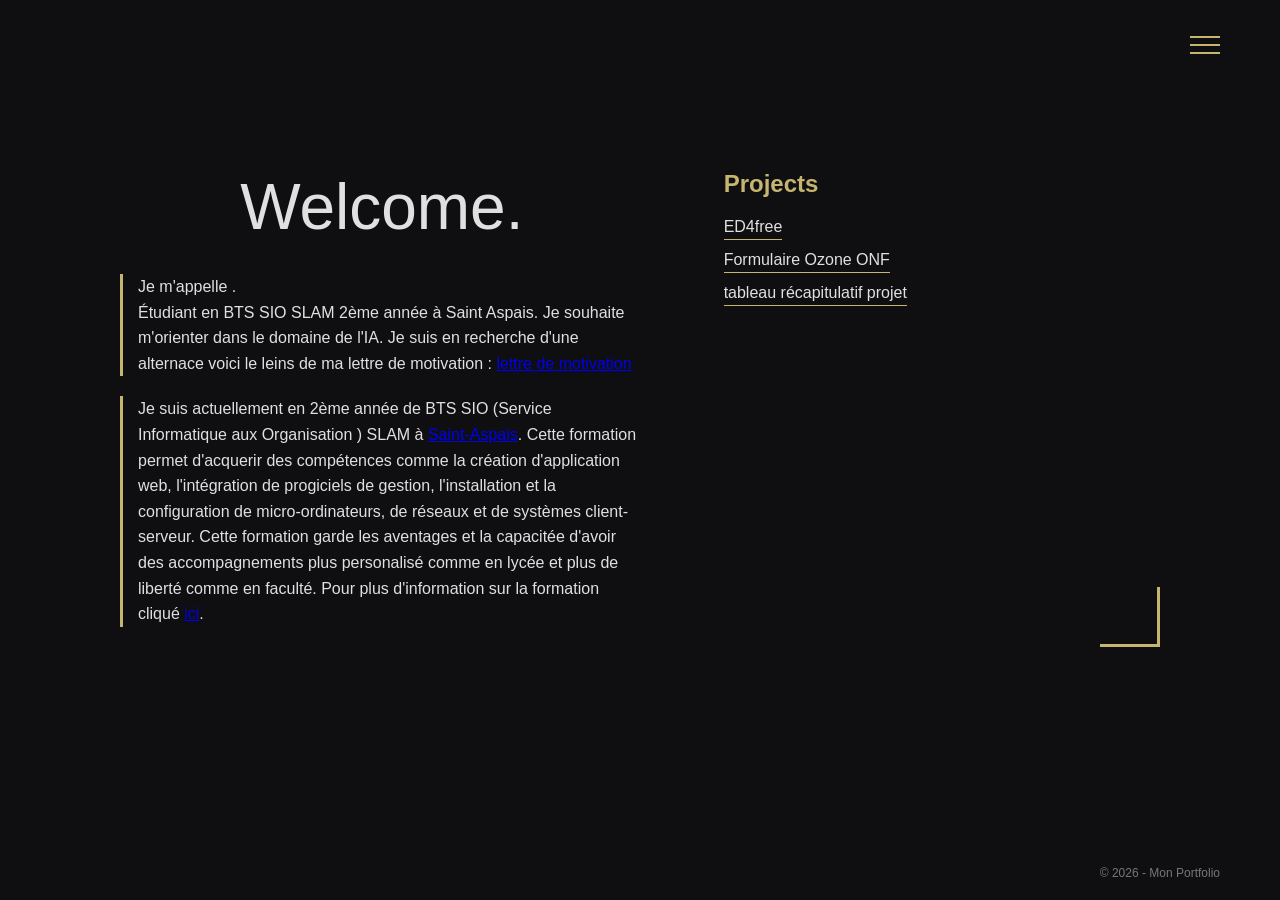
==== index.html @ 9fe4217b "Add files via upload" ====
<!DOCTYPE html>
<html lang="fr">
<head>
    <meta charset="UTF-8">
    <meta name="viewport" content="width=device-width, initial-scale=1.0">
    <title>Mon Portfolio</title>
    <link rel="stylesheet" href="style.css">
</head>
<body>

<header>
    <div class="logo"></div>
    <div class="menu-deroulant" id="menu">
        <div class="barres" id="barres">
            <span></span>
            <span></span>
            <span></span>
        </div>

        <div class="menu-contenu" id="menuContenu">
            <a href="contact.html">Contact</a>
            <a href="veille.html">Veille technologique</a>
            <a href="parcours.html">Parcours professionnel</a>
            <a href="competences.html">Compétences techniques</a>
            <a href="projetbts.html">Projet durant le BTS</a>
            <a href="CV_Beunas_Corentin_BTS_SIO_SLAM.pdf" target="_blank" class="btn-cv">Voir mon CV</a>
            <a href="CV_Beunas_Corentin_BTS_SIO_SLAM.pdf" download class="btn-cv">Télécharger mon CV</a>
        </div>
    </div>
</header>

<main class="containerindex">

    <section class="intro">
        <h1>Welcome.</h1>
        <p>
            Je m'appelle <strong></strong>.<br>
            Étudiant en BTS SIO SLAM 2ème année à Saint Aspais.
            Je souhaite m'orienter dans le domaine de l'IA.
            Je suis en recherche d'une alternace voici le leins de ma lettre de motivation : <a href="Lettre_de_motivation_alterance_beunas_corentin.pdf" target="_blank">lettre de motivation</a>
        </p>
        <p>
            Je suis actuellement en 2ème année de BTS SIO (Service Informatique aux Organisation ) SLAM à <a href="https://institutionsaintaspais.fr/campus/">Saint-Aspais</a>. Cette formation permet d'acquerir des compétences comme
            la création  d'application web, l'intégration de progiciels de gestion, l'installation et la configuration de micro-ordinateurs, de réseaux et de systèmes client-serveur.
            Cette formation garde les aventages et la capacitée d'avoir des accompagnements plus personalisé comme en lycée et plus de liberté comme en faculté. Pour plus d'information sur la formation cliqué <a href="https://institutionsaintaspais.fr/formations/bts-services-informatiques-aux-organisations-option-slam-et-sisr/">ici</a>.
            

            



        </p>
    </section>
    

    <section class="projects">
        <h2>Projects</h2>
        <ul>
            <li><a href="projet1.html">ED4free</a></li>
            <li><a href="projet2.html">Formulaire Ozone ONF</a></li>
            <a href="tableau.pdf" target="_blank" class="btn-cv">tableau récapitulatif projet</a>
        </ul>

        <div class="decor-project"></div>
    </section>

</main>

<footer>
    <p>© 2026 - Mon Portfolio</p>
</footer>

<script>
const barres = document.getElementById("barres");
const menu = document.getElementById("menu");
const menuContenu = document.getElementById("menuContenu");

barres.addEventListener("click", () => {
    menuContenu.classList.toggle("open");
});

menu.addEventListener("mouseleave", () => {
    menuContenu.classList.remove("open");
});
</script>

</body>
</html>
---- style.css ----
* {
    margin: 0;
    padding: 0;
    box-sizing: border-box;
    font-family: "Segoe UI", sans-serif;
    user-select: none;
}

body {
    background: #0f0f12;
    color: #e0e0e0;
    min-height: 100vh;
    position: relative;
}

header {
    display: flex;
    justify-content: space-between;
    align-items: center;
    padding: 30px 60px;
}

.logo {
    font-size: 22px;
    font-weight: bold;
    color: #c6b56e;
    cursor: default;
}

.menu-deroulant {
    position: relative;
}

.barres {
    width: 30px;
    cursor: pointer;
}

.barres span {
    display: block;
    height: 2px;
    background: #c6b56e;
    margin: 6px 0;
}

.menu-contenu {
    display: none;
    position: absolute;
    right: 0;
    top: 100%;
    background: #18181c;
    border: 1px solid #c6b56e;
    min-width: 220px;
    z-index: 10;
}

.menu-contenu.open {
    display: block;
}

.menu-contenu a {
    display: block;
    padding: 14px;
    color: #e0e0e0;
    text-decoration: none;
}

.menu-contenu a:hover {
    background: #c6b56e;
    color: #0f0f12;
}

.container {
    padding: 80px 120px;
    gap: 80px;
    align-items: center;
}
.containerindex {
    display: grid;
    grid-template-columns: 1.2fr 1fr;
    padding: 80px 120px;
    gap: 80px;
}


.intro {
    display: flex;
    flex-direction: column;
    align-items: center;
}

.intro h1 {
    font-size: 64px;
    font-weight: 300;
    margin-bottom: 30px;
}

.intro p {
    max-width: 600px;
    line-height: 1.6;
    margin-bottom: 20px;
    border-left: 3px solid #c6b56e;
    padding-left: 15px;
}

.projects {
    position: relative;
    padding-bottom: 30px;
}

.projects h2 {
    font-size: 24px;
    margin-bottom: 20px;
    color: #c6b56e;
}

.projects ul {
    list-style: none;
}

.projects li {
    margin-bottom: 15px;
}

.projects a {
    color: #e0e0e0;
    text-decoration: none;
    border-bottom: 1px solid #c6b56e;
    padding-bottom: 4px;
}

.projects a:hover {
    color: #c6b56e;
}

.decor-project {

    position: absolute;
    bottom: 0;
    right: 0;
    width: 60px;
    height: 60px;
    border-right: 3px solid #c6b56e;
    border-bottom: 3px solid #c6b56e;
    pointer-events: none;
}

footer {
    position: absolute;
    bottom: 20px;
    right: 60px;
    font-size: 12px;
    color: #777;
}

.video-projet,
.container.projet1 iframe {
    width: 100%;
    max-width: 700px;
    aspect-ratio: 16 / 9;
    border: 2px solid #c6b56e;
    margin: 30px auto;
}

.video-projet iframe {
    width: 100%;
    height: 100%;
}

.btn-retour {
    position: absolute;
    top: 35px;
    left: 40px;
    width: 40px;
    height: 40px;
    border: 2px solid #c6b56e;
    display: flex;
    align-items: center;
    justify-content: center;
    text-decoration: none;
}

.btn-retour span {
    width: 12px;
    height: 12px;
    border-right: 3px solid #c6b56e;
    border-bottom: 3px solid #c6b56e;
    transform: rotate(135deg);
}

.btn-retour:hover {
    background: #c6b56e;
}

.btn-retour:hover span {
    border-color: #0f0f12;
}

.bloc-parcours {
    margin-top: 30px;
    padding-left: 20px;
    border-left: 3px solid #c6b56e;
}

.bloc-parcours h3 {
    margin-bottom: 5px;
    font-size: 18px;
}

.bloc-parcours span {
    font-size: 14px;
    color: #aaa;
}

.bloc-parcours p,
.cadre-veille p {
    margin-top: 10px;
    line-height: 1.6;
}

.cadreimage {
    width: 100%;
    max-width: 500px;
    height: 350px;
    border: 2px solid #c6b56e;
    padding: 15px;
    overflow: hidden;
    display: flex;
    align-items: center;
    justify-content: center;
    margin: 30px auto;
}

.image-portfolio {
    width: 250px;        /* taille fixe plus petite */
    height: auto;        /* garde les proportions */
    margin: 20px 0;
}
.image-portfolioprojet2 {
    max-width: 100%;
    max-height: 100%;
    object-fit: contain;
}

.container.projet1,
.container.projet2 {
    grid-template-columns: 1fr;
    justify-items: center;
}

.container.projet1 .intro,
.intro-projet2 {
    align-items: center;
    text-align: center;
}

.container.projet1 .intro p,
.intro-projet2 p {
    align-self: center;
    text-align: left;
    max-width: 700px;
}

.intro-projet2 h2,
.cadre-veille h2 {
    margin-top: 30px;
    margin-bottom: 15px;
    color: #c6b56e;
    font-weight: 400;
}

.cadre-contact {
    width: 100%;
    max-width: 500px;
    border: 2px solid #c6b56e;
    padding: 30px;
    margin-top: 40px;
}

.form-contact {
    display: flex;
    flex-direction: column;
    gap: 15px;
}

.form-contact label {
    font-size: 14px;
    color: #c6b56e;
}

.form-contact input,
.form-contact textarea {
    background: transparent;
    border: 1px solid #c6b56e;
    color: #e0e0e0;
    padding: 10px;
    font-size: 14px;
}

.form-contact input:focus,
.form-contact textarea:focus {
    outline: none;
    background: #18181c;
}

.form-contact button {
    margin-top: 20px;
    padding: 12px;
    background: transparent;
    border: 2px solid #c6b56e;
    color: #c6b56e;
    cursor: pointer;
    font-size: 14px;
    transition: 0.3s;
}

.form-contact button:hover {
    background: #c6b56e;
    color: #0f0f12;
}

.cadre-veille {
    width: 100%;
    max-width: 800px;
    border: 2px solid #c6b56e;
    padding: 25px;
    margin: 30px auto;
}

.liste-veille {
    list-style: none;
}

.liste-veille li {
    margin-bottom: 25px;
    padding-left: 15px;
    border-left: 3px solid #c6b56e;
}

.liste-veille span {
    font-size: 13px;
    color: #aaa;
}

.projects {
    position: relative;
    padding-bottom: 80px;
}
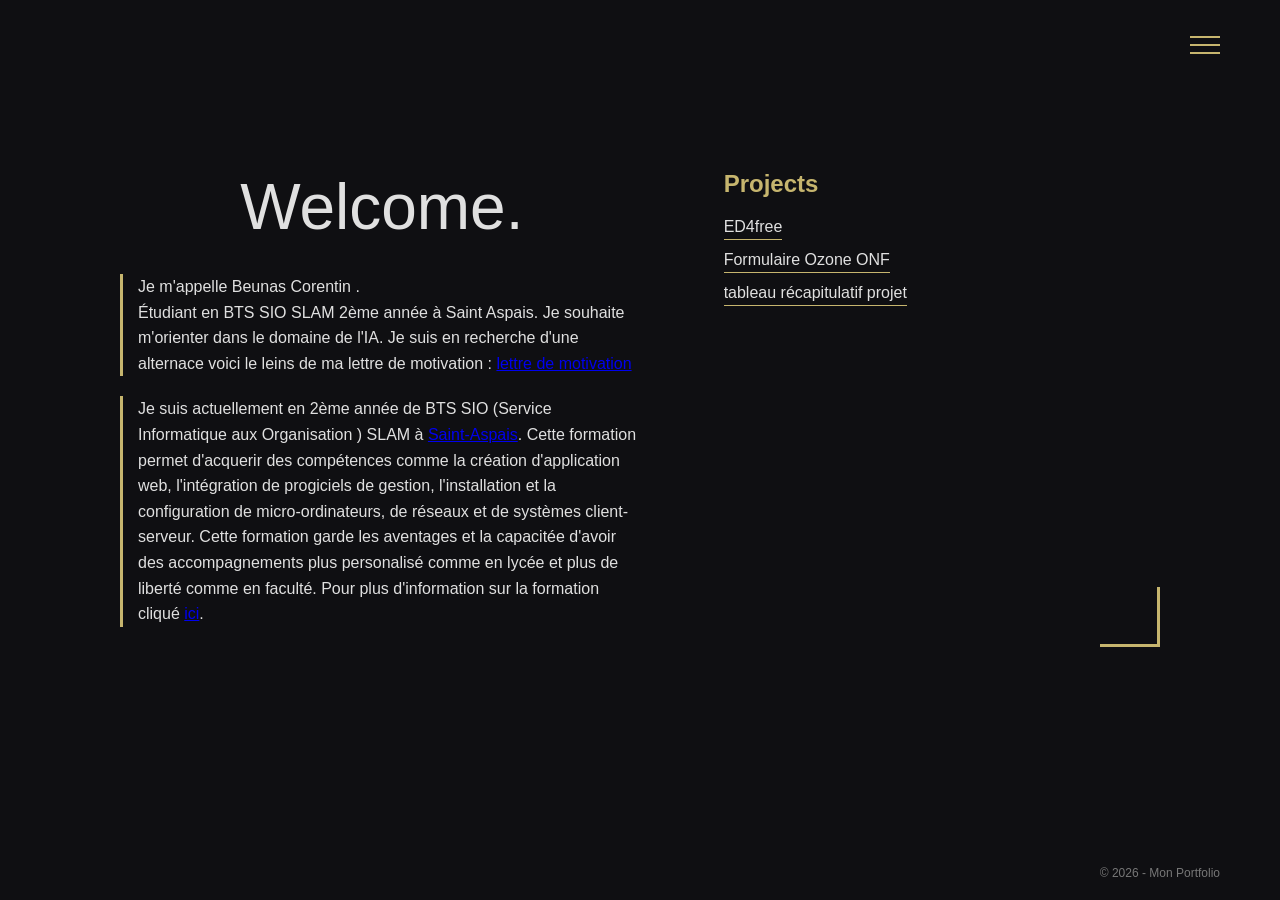
==== commit 2b28b5b2: "Add files via upload" ====
--- a/index.html
+++ b/index.html
@@ -34,7 +34,7 @@
     <section class="intro">
         <h1>Welcome.</h1>
         <p>
-            Je m'appelle <strong></strong>.<br>
+            Je m'appelle Beunas Corentin <strong></strong>.<br>
             Étudiant en BTS SIO SLAM 2ème année à Saint Aspais.
             Je souhaite m'orienter dans le domaine de l'IA.
             Je suis en recherche d'une alternace voici le leins de ma lettre de motivation : <a href="Lettre_de_motivation_alterance_beunas_corentin.pdf" target="_blank">lettre de motivation</a>
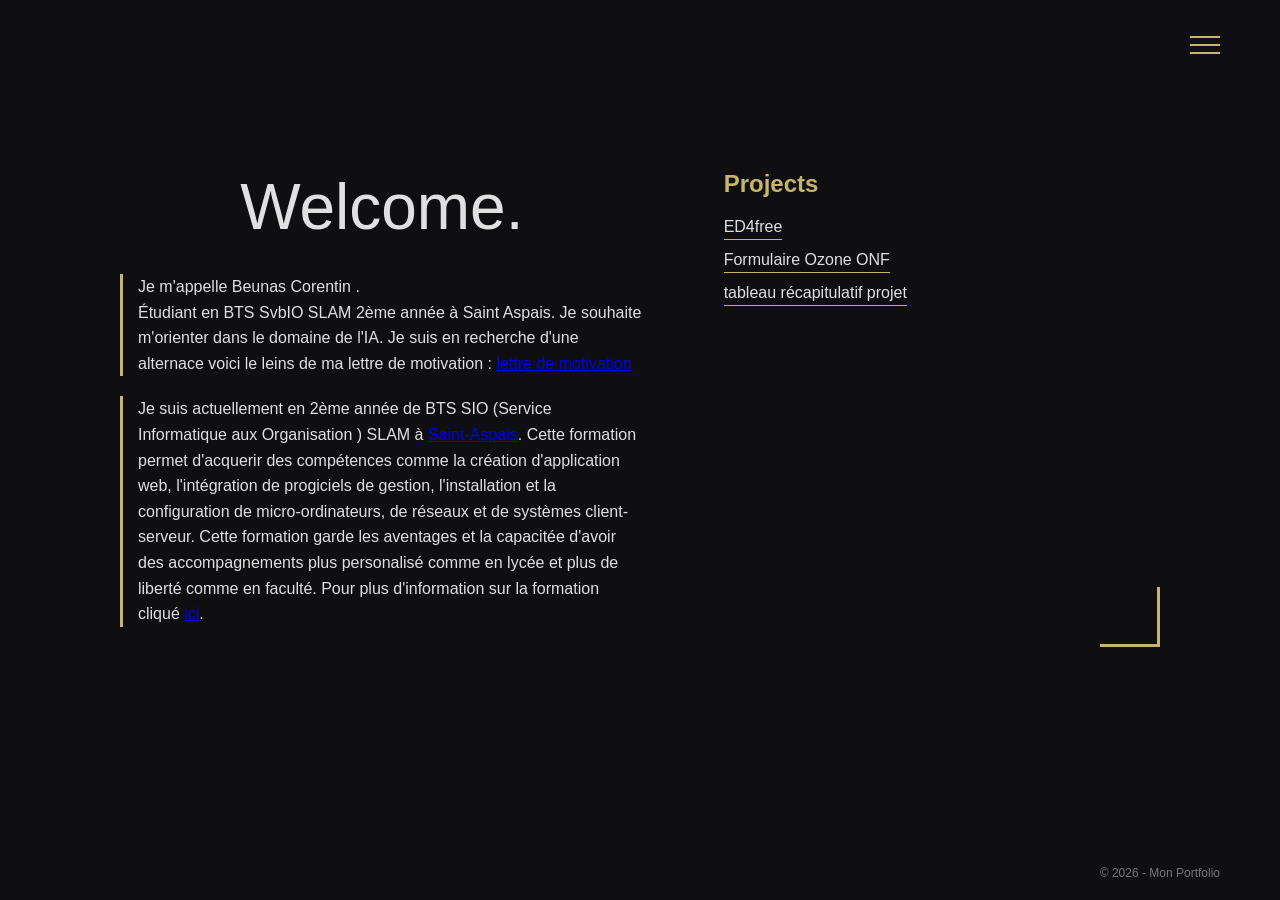
==== commit 6e8124ec: "premier commit" ====
--- a/index.html
+++ b/index.html
@@ -1,88 +1,88 @@
-<!DOCTYPE html>
-<html lang="fr">
-<head>
-    <meta charset="UTF-8">
-    <meta name="viewport" content="width=device-width, initial-scale=1.0">
-    <title>Mon Portfolio</title>
-    <link rel="stylesheet" href="style.css">
-</head>
-<body>
-
-<header>
-    <div class="logo"></div>
-    <div class="menu-deroulant" id="menu">
-        <div class="barres" id="barres">
-            <span></span>
-            <span></span>
-            <span></span>
-        </div>
-
-        <div class="menu-contenu" id="menuContenu">
-            <a href="contact.html">Contact</a>
-            <a href="veille.html">Veille technologique</a>
-            <a href="parcours.html">Parcours professionnel</a>
-            <a href="competences.html">Compétences techniques</a>
-            <a href="projetbts.html">Projet durant le BTS</a>
-            <a href="CV_Beunas_Corentin_BTS_SIO_SLAM.pdf" target="_blank" class="btn-cv">Voir mon CV</a>
-            <a href="CV_Beunas_Corentin_BTS_SIO_SLAM.pdf" download class="btn-cv">Télécharger mon CV</a>
-        </div>
-    </div>
-</header>
-
-<main class="containerindex">
-
-    <section class="intro">
-        <h1>Welcome.</h1>
-        <p>
-            Je m'appelle Beunas Corentin <strong></strong>.<br>
-            Étudiant en BTS SIO SLAM 2ème année à Saint Aspais.
-            Je souhaite m'orienter dans le domaine de l'IA.
-            Je suis en recherche d'une alternace voici le leins de ma lettre de motivation : <a href="Lettre_de_motivation_alterance_beunas_corentin.pdf" target="_blank">lettre de motivation</a>
-        </p>
-        <p>
-            Je suis actuellement en 2ème année de BTS SIO (Service Informatique aux Organisation ) SLAM à <a href="https://institutionsaintaspais.fr/campus/">Saint-Aspais</a>. Cette formation permet d'acquerir des compétences comme
-            la création  d'application web, l'intégration de progiciels de gestion, l'installation et la configuration de micro-ordinateurs, de réseaux et de systèmes client-serveur.
-            Cette formation garde les aventages et la capacitée d'avoir des accompagnements plus personalisé comme en lycée et plus de liberté comme en faculté. Pour plus d'information sur la formation cliqué <a href="https://institutionsaintaspais.fr/formations/bts-services-informatiques-aux-organisations-option-slam-et-sisr/">ici</a>.
-            
-
-            
-
-
-
-        </p>
-    </section>
-    
-
-    <section class="projects">
-        <h2>Projects</h2>
-        <ul>
-            <li><a href="projet1.html">ED4free</a></li>
-            <li><a href="projet2.html">Formulaire Ozone ONF</a></li>
-            <a href="tableau.pdf" target="_blank" class="btn-cv">tableau récapitulatif projet</a>
-        </ul>
-
-        <div class="decor-project"></div>
-    </section>
-
-</main>
-
-<footer>
-    <p>© 2026 - Mon Portfolio</p>
-</footer>
-
-<script>
-const barres = document.getElementById("barres");
-const menu = document.getElementById("menu");
-const menuContenu = document.getElementById("menuContenu");
-
-barres.addEventListener("click", () => {
-    menuContenu.classList.toggle("open");
-});
-
-menu.addEventListener("mouseleave", () => {
-    menuContenu.classList.remove("open");
-});
-</script>
-
-</body>
-</html>
+<!DOCTYPE html>
+<html lang="fr">
+<head>
+    <meta charset="UTF-8">
+    <meta name="viewport" content="width=device-width, initial-scale=1.0">
+    <title>Mon Portfolio</title>
+    <link rel="stylesheet" href="style.css">
+</head>
+<body>
+
+<header>
+    <div class="logo"></div>
+    <div class="menu-deroulant" id="menu">
+        <div class="barres" id="barres">
+            <span></span>
+            <span></span>
+            <span></span>
+        </div>
+
+        <div class="menu-contenu" id="menuContenu">
+            <a href="contact.html">Contact</a>
+            <a href="veille.html">Veille technologique</a>
+            <a href="parcours.html">Parcours professionnel</a>
+            <a href="competences.html">Compétences techniques</a>
+            <a href="projetbts.html">Projet durant le BTS</a>
+            <a href="CV_Beunas_Corentin_BTS_SIO_SLAM.pdf" target="_blank" class="btn-cv">Voir mon CV</a>
+            <a href="CV_Beunas_Corentin_BTS_SIO_SLAM.pdf" download class="btn-cv">Télécharger mon CV</a>
+        </div>
+    </div>
+</header>
+
+<main class="containerindex">
+
+    <section class="intro">
+        <h1>Welcome.</h1>
+        <p>
+            Je m'appelle Beunas Corentin <strong></strong>.<br>
+            Étudiant en BTS SvbIO SLAM 2ème année à Saint Aspais.
+            Je souhaite m'orienter dans le domaine de l'IA.
+            Je suis en recherche d'une alternace voici le leins de ma lettre de motivation : <a href="Lettre_de_motivation_alterance_beunas_corentin.pdf" target="_blank">lettre de motivation</a>
+        </p>
+        <p>
+            Je suis actuellement en 2ème année de BTS SIO (Service Informatique aux Organisation ) SLAM à <a href="https://institutionsaintaspais.fr/campus/">Saint-Aspais</a>. Cette formation permet d'acquerir des compétences comme
+            la création  d'application web, l'intégration de progiciels de gestion, l'installation et la configuration de micro-ordinateurs, de réseaux et de systèmes client-serveur.
+            Cette formation garde les aventages et la capacitée d'avoir des accompagnements plus personalisé comme en lycée et plus de liberté comme en faculté. Pour plus d'information sur la formation cliqué <a href="https://institutionsaintaspais.fr/formations/bts-services-informatiques-aux-organisations-option-slam-et-sisr/">ici</a>.
+            
+
+            
+
+
+
+        </p>
+    </section>
+    
+
+    <section class="projects">
+        <h2>Projects</h2>
+        <ul>
+            <li><a href="projet1.html">ED4free</a></li>
+            <li><a href="projet2.html">Formulaire Ozone ONF</a></li>
+            <a href="tableau.pdf" target="_blank" class="btn-cv">tableau récapitulatif projet</a>
+        </ul>
+
+        <div class="decor-project"></div>
+    </section>
+
+</main>
+
+<footer>
+    <p>© 2026 - Mon Portfolio</p>
+</footer>
+
+<script>
+const barres = document.getElementById("barres");
+const menu = document.getElementById("menu");
+const menuContenu = document.getElementById("menuContenu");
+
+barres.addEventListener("click", () => {
+    menuContenu.classList.toggle("open");
+});
+
+menu.addEventListener("mouseleave", () => {
+    menuContenu.classList.remove("open");
+});
+</script>
+
+</body>
+</html>
--- a/style.css
+++ b/style.css
@@ -1,350 +1,350 @@
-
-
-* {
-    margin: 0;
-    padding: 0;
-    box-sizing: border-box;
-    font-family: "Segoe UI", sans-serif;
-    user-select: none;
-}
-
-body {
-    background: #0f0f12;
-    color: #e0e0e0;
-    min-height: 100vh;
-    position: relative;
-}
-
-header {
-    display: flex;
-    justify-content: space-between;
-    align-items: center;
-    padding: 30px 60px;
-}
-
-.logo {
-    font-size: 22px;
-    font-weight: bold;
-    color: #c6b56e;
-    cursor: default;
-}
-
-.menu-deroulant {
-    position: relative;
-}
-
-.barres {
-    width: 30px;
-    cursor: pointer;
-}
-
-.barres span {
-    display: block;
-    height: 2px;
-    background: #c6b56e;
-    margin: 6px 0;
-}
-
-.menu-contenu {
-    display: none;
-    position: absolute;
-    right: 0;
-    top: 100%;
-    background: #18181c;
-    border: 1px solid #c6b56e;
-    min-width: 220px;
-    z-index: 10;
-}
-
-.menu-contenu.open {
-    display: block;
-}
-
-.menu-contenu a {
-    display: block;
-    padding: 14px;
-    color: #e0e0e0;
-    text-decoration: none;
-}
-
-.menu-contenu a:hover {
-    background: #c6b56e;
-    color: #0f0f12;
-}
-
-.container {
-    padding: 80px 120px;
-    gap: 80px;
-    align-items: center;
-}
-.containerindex {
-    display: grid;
-    grid-template-columns: 1.2fr 1fr;
-    padding: 80px 120px;
-    gap: 80px;
-}
-
-
-.intro {
-    display: flex;
-    flex-direction: column;
-    align-items: center;
-}
-
-.intro h1 {
-    font-size: 64px;
-    font-weight: 300;
-    margin-bottom: 30px;
-}
-
-.intro p {
-    max-width: 600px;
-    line-height: 1.6;
-    margin-bottom: 20px;
-    border-left: 3px solid #c6b56e;
-    padding-left: 15px;
-}
-
-.projects {
-    position: relative;
-    padding-bottom: 30px;
-}
-
-.projects h2 {
-    font-size: 24px;
-    margin-bottom: 20px;
-    color: #c6b56e;
-}
-
-.projects ul {
-    list-style: none;
-}
-
-.projects li {
-    margin-bottom: 15px;
-}
-
-.projects a {
-    color: #e0e0e0;
-    text-decoration: none;
-    border-bottom: 1px solid #c6b56e;
-    padding-bottom: 4px;
-}
-
-.projects a:hover {
-    color: #c6b56e;
-}
-
-.decor-project {
-
-    position: absolute;
-    bottom: 0;
-    right: 0;
-    width: 60px;
-    height: 60px;
-    border-right: 3px solid #c6b56e;
-    border-bottom: 3px solid #c6b56e;
-    pointer-events: none;
-}
-
-footer {
-    position: absolute;
-    bottom: 20px;
-    right: 60px;
-    font-size: 12px;
-    color: #777;
-}
-
-.video-projet,
-.container.projet1 iframe {
-    width: 100%;
-    max-width: 700px;
-    aspect-ratio: 16 / 9;
-    border: 2px solid #c6b56e;
-    margin: 30px auto;
-}
-
-.video-projet iframe {
-    width: 100%;
-    height: 100%;
-}
-
-.btn-retour {
-    position: absolute;
-    top: 35px;
-    left: 40px;
-    width: 40px;
-    height: 40px;
-    border: 2px solid #c6b56e;
-    display: flex;
-    align-items: center;
-    justify-content: center;
-    text-decoration: none;
-}
-
-.btn-retour span {
-    width: 12px;
-    height: 12px;
-    border-right: 3px solid #c6b56e;
-    border-bottom: 3px solid #c6b56e;
-    transform: rotate(135deg);
-}
-
-.btn-retour:hover {
-    background: #c6b56e;
-}
-
-.btn-retour:hover span {
-    border-color: #0f0f12;
-}
-
-.bloc-parcours {
-    margin-top: 30px;
-    padding-left: 20px;
-    border-left: 3px solid #c6b56e;
-}
-
-.bloc-parcours h3 {
-    margin-bottom: 5px;
-    font-size: 18px;
-}
-
-.bloc-parcours span {
-    font-size: 14px;
-    color: #aaa;
-}
-
-.bloc-parcours p,
-.cadre-veille p {
-    margin-top: 10px;
-    line-height: 1.6;
-}
-
-.cadreimage {
-    width: 100%;
-    max-width: 500px;
-    height: 350px;
-    border: 2px solid #c6b56e;
-    padding: 15px;
-    overflow: hidden;
-    display: flex;
-    align-items: center;
-    justify-content: center;
-    margin: 30px auto;
-}
-
-.image-portfolio {
-    width: 250px;        /* taille fixe plus petite */
-    height: auto;        /* garde les proportions */
-    margin: 20px 0;
-}
-.image-portfolioprojet2 {
-    max-width: 100%;
-    max-height: 100%;
-    object-fit: contain;
-}
-
-.container.projet1,
-.container.projet2 {
-    grid-template-columns: 1fr;
-    justify-items: center;
-}
-
-.container.projet1 .intro,
-.intro-projet2 {
-    align-items: center;
-    text-align: center;
-}
-
-.container.projet1 .intro p,
-.intro-projet2 p {
-    align-self: center;
-    text-align: left;
-    max-width: 700px;
-}
-
-.intro-projet2 h2,
-.cadre-veille h2 {
-    margin-top: 30px;
-    margin-bottom: 15px;
-    color: #c6b56e;
-    font-weight: 400;
-}
-
-.cadre-contact {
-    width: 100%;
-    max-width: 500px;
-    border: 2px solid #c6b56e;
-    padding: 30px;
-    margin-top: 40px;
-}
-
-.form-contact {
-    display: flex;
-    flex-direction: column;
-    gap: 15px;
-}
-
-.form-contact label {
-    font-size: 14px;
-    color: #c6b56e;
-}
-
-.form-contact input,
-.form-contact textarea {
-    background: transparent;
-    border: 1px solid #c6b56e;
-    color: #e0e0e0;
-    padding: 10px;
-    font-size: 14px;
-}
-
-.form-contact input:focus,
-.form-contact textarea:focus {
-    outline: none;
-    background: #18181c;
-}
-
-.form-contact button {
-    margin-top: 20px;
-    padding: 12px;
-    background: transparent;
-    border: 2px solid #c6b56e;
-    color: #c6b56e;
-    cursor: pointer;
-    font-size: 14px;
-    transition: 0.3s;
-}
-
-.form-contact button:hover {
-    background: #c6b56e;
-    color: #0f0f12;
-}
-
-.cadre-veille {
-    width: 100%;
-    max-width: 800px;
-    border: 2px solid #c6b56e;
-    padding: 25px;
-    margin: 30px auto;
-}
-
-.liste-veille {
-    list-style: none;
-}
-
-.liste-veille li {
-    margin-bottom: 25px;
-    padding-left: 15px;
-    border-left: 3px solid #c6b56e;
-}
-
-.liste-veille span {
-    font-size: 13px;
-    color: #aaa;
-}
-
-.projects {
-    position: relative;
-    padding-bottom: 80px;
-}
+
+
+* {
+    margin: 0;
+    padding: 0;
+    box-sizing: border-box;
+    font-family: "Segoe UI", sans-serif;
+    user-select: none;
+}
+
+body {
+    background: #0f0f12;
+    color: #e0e0e0;
+    min-height: 100vh;
+    position: relative;
+}
+
+header {
+    display: flex;
+    justify-content: space-between;
+    align-items: center;
+    padding: 30px 60px;
+}
+
+.logo {
+    font-size: 22px;
+    font-weight: bold;
+    color: #c6b56e;
+    cursor: default;
+}
+
+.menu-deroulant {
+    position: relative;
+}
+
+.barres {
+    width: 30px;
+    cursor: pointer;
+}
+
+.barres span {
+    display: block;
+    height: 2px;
+    background: #c6b56e;
+    margin: 6px 0;
+}
+
+.menu-contenu {
+    display: none;
+    position: absolute;
+    right: 0;
+    top: 100%;
+    background: #18181c;
+    border: 1px solid #c6b56e;
+    min-width: 220px;
+    z-index: 10;
+}
+
+.menu-contenu.open {
+    display: block;
+}
+
+.menu-contenu a {
+    display: block;
+    padding: 14px;
+    color: #e0e0e0;
+    text-decoration: none;
+}
+
+.menu-contenu a:hover {
+    background: #c6b56e;
+    color: #0f0f12;
+}
+
+.container {
+    padding: 80px 120px;
+    gap: 80px;
+    align-items: center;
+}
+.containerindex {
+    display: grid;
+    grid-template-columns: 1.2fr 1fr;
+    padding: 80px 120px;
+    gap: 80px;
+}
+
+
+.intro {
+    display: flex;
+    flex-direction: column;
+    align-items: center;
+}
+
+.intro h1 {
+    font-size: 64px;
+    font-weight: 300;
+    margin-bottom: 30px;
+}
+
+.intro p {
+    max-width: 600px;
+    line-height: 1.6;
+    margin-bottom: 20px;
+    border-left: 3px solid #c6b56e;
+    padding-left: 15px;
+}
+
+.projects {
+    position: relative;
+    padding-bottom: 30px;
+}
+
+.projects h2 {
+    font-size: 24px;
+    margin-bottom: 20px;
+    color: #c6b56e;
+}
+
+.projects ul {
+    list-style: none;
+}
+
+.projects li {
+    margin-bottom: 15px;
+}
+
+.projects a {
+    color: #e0e0e0;
+    text-decoration: none;
+    border-bottom: 1px solid #c6b56e;
+    padding-bottom: 4px;
+}
+
+.projects a:hover {
+    color: #c6b56e;
+}
+
+.decor-project {
+
+    position: absolute;
+    bottom: 0;
+    right: 0;
+    width: 60px;
+    height: 60px;
+    border-right: 3px solid #c6b56e;
+    border-bottom: 3px solid #c6b56e;
+    pointer-events: none;
+}
+
+footer {
+    position: absolute;
+    bottom: 20px;
+    right: 60px;
+    font-size: 12px;
+    color: #777;
+}
+
+.video-projet,
+.container.projet1 iframe {
+    width: 100%;
+    max-width: 700px;
+    aspect-ratio: 16 / 9;
+    border: 2px solid #c6b56e;
+    margin: 30px auto;
+}
+
+.video-projet iframe {
+    width: 100%;
+    height: 100%;
+}
+
+.btn-retour {
+    position: absolute;
+    top: 35px;
+    left: 40px;
+    width: 40px;
+    height: 40px;
+    border: 2px solid #c6b56e;
+    display: flex;
+    align-items: center;
+    justify-content: center;
+    text-decoration: none;
+}
+
+.btn-retour span {
+    width: 12px;
+    height: 12px;
+    border-right: 3px solid #c6b56e;
+    border-bottom: 3px solid #c6b56e;
+    transform: rotate(135deg);
+}
+
+.btn-retour:hover {
+    background: #c6b56e;
+}
+
+.btn-retour:hover span {
+    border-color: #0f0f12;
+}
+
+.bloc-parcours {
+    margin-top: 30px;
+    padding-left: 20px;
+    border-left: 3px solid #c6b56e;
+}
+
+.bloc-parcours h3 {
+    margin-bottom: 5px;
+    font-size: 18px;
+}
+
+.bloc-parcours span {
+    font-size: 14px;
+    color: #aaa;
+}
+
+.bloc-parcours p,
+.cadre-veille p {
+    margin-top: 10px;
+    line-height: 1.6;
+}
+
+.cadreimage {
+    width: 100%;
+    max-width: 500px;
+    height: 350px;
+    border: 2px solid #c6b56e;
+    padding: 15px;
+    overflow: hidden;
+    display: flex;
+    align-items: center;
+    justify-content: center;
+    margin: 30px auto;
+}
+
+.image-portfolio {
+    width: 250px;        /* taille fixe plus petite */
+    height: auto;        /* garde les proportions */
+    margin: 20px 0;
+}
+.image-portfolioprojet2 {
+    max-width: 100%;
+    max-height: 100%;
+    object-fit: contain;
+}
+
+.container.projet1,
+.container.projet2 {
+    grid-template-columns: 1fr;
+    justify-items: center;
+}
+
+.container.projet1 .intro,
+.intro-projet2 {
+    align-items: center;
+    text-align: center;
+}
+
+.container.projet1 .intro p,
+.intro-projet2 p {
+    align-self: center;
+    text-align: left;
+    max-width: 700px;
+}
+
+.intro-projet2 h2,
+.cadre-veille h2 {
+    margin-top: 30px;
+    margin-bottom: 15px;
+    color: #c6b56e;
+    font-weight: 400;
+}
+
+.cadre-contact {
+    width: 100%;
+    max-width: 500px;
+    border: 2px solid #c6b56e;
+    padding: 30px;
+    margin-top: 40px;
+}
+
+.form-contact {
+    display: flex;
+    flex-direction: column;
+    gap: 15px;
+}
+
+.form-contact label {
+    font-size: 14px;
+    color: #c6b56e;
+}
+
+.form-contact input,
+.form-contact textarea {
+    background: transparent;
+    border: 1px solid #c6b56e;
+    color: #e0e0e0;
+    padding: 10px;
+    font-size: 14px;
+}
+
+.form-contact input:focus,
+.form-contact textarea:focus {
+    outline: none;
+    background: #18181c;
+}
+
+.form-contact button {
+    margin-top: 20px;
+    padding: 12px;
+    background: transparent;
+    border: 2px solid #c6b56e;
+    color: #c6b56e;
+    cursor: pointer;
+    font-size: 14px;
+    transition: 0.3s;
+}
+
+.form-contact button:hover {
+    background: #c6b56e;
+    color: #0f0f12;
+}
+
+.cadre-veille {
+    width: 100%;
+    max-width: 800px;
+    border: 2px solid #c6b56e;
+    padding: 25px;
+    margin: 30px auto;
+}
+
+.liste-veille {
+    list-style: none;
+}
+
+.liste-veille li {
+    margin-bottom: 25px;
+    padding-left: 15px;
+    border-left: 3px solid #c6b56e;
+}
+
+.liste-veille span {
+    font-size: 13px;
+    color: #aaa;
+}
+
+.projects {
+    position: relative;
+    padding-bottom: 80px;
+}
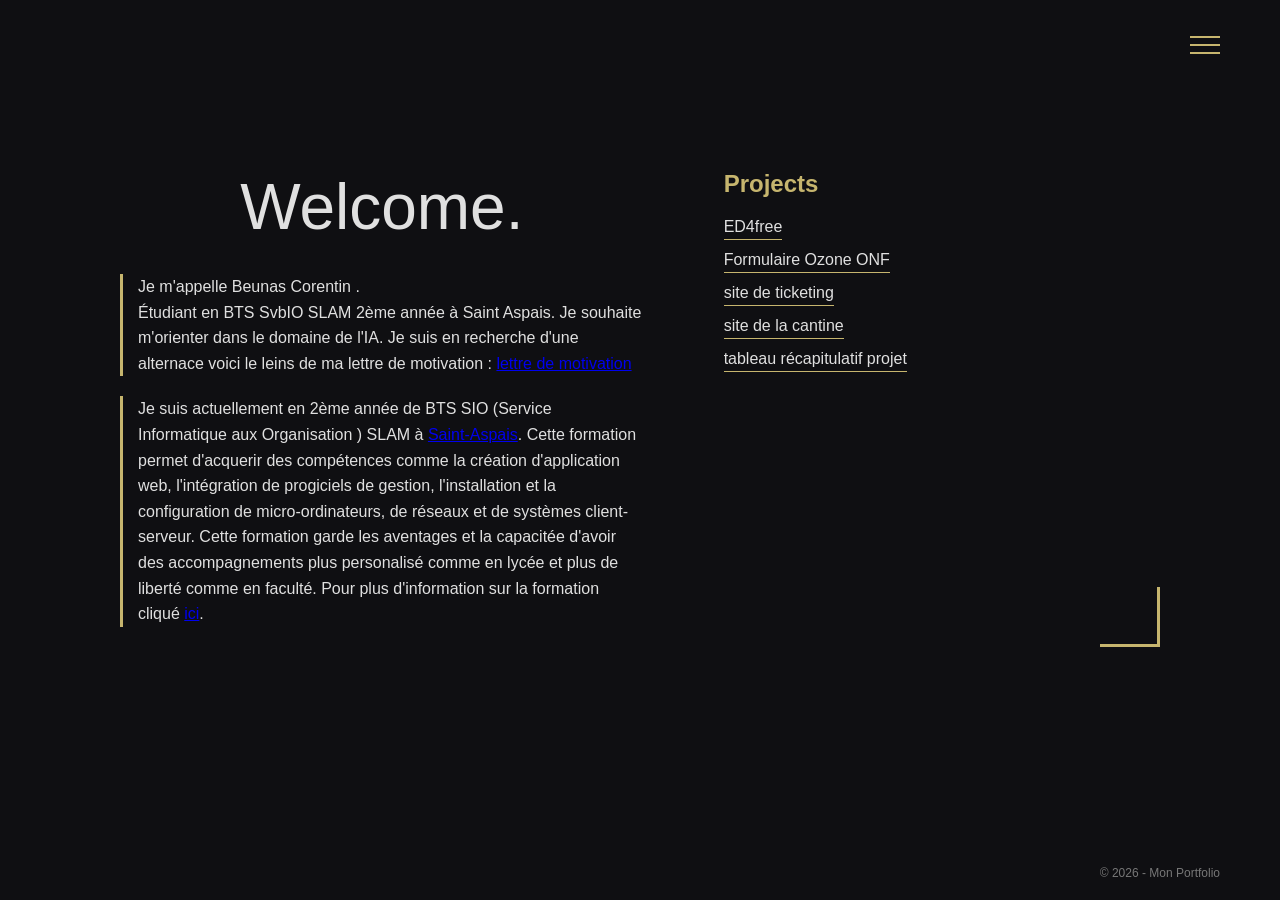
==== commit f88532e7: "version avec Campus ticket" ====
--- a/index.html
+++ b/index.html
@@ -1,3 +1,4 @@
+
 <!DOCTYPE html>
 <html lang="fr">
 <head>
@@ -23,8 +24,8 @@
             <a href="parcours.html">Parcours professionnel</a>
             <a href="competences.html">Compétences techniques</a>
             <a href="projetbts.html">Projet durant le BTS</a>
-            <a href="CV_Beunas_Corentin_BTS_SIO_SLAM.pdf" target="_blank" class="btn-cv">Voir mon CV</a>
-            <a href="CV_Beunas_Corentin_BTS_SIO_SLAM.pdf" download class="btn-cv">Télécharger mon CV</a>
+            <a href="cv_beunas_corentin_licence_informatique_en_apprentissage_ (1).pdf" target="_blank" class="btn-cv">Voir mon CV</a>
+            <a href="cv_beunas_corentin_licence_informatique_en_apprentissage_ (1).pdf" download class="btn-cv">Télécharger mon CV</a>
         </div>
     </div>
 </header>
@@ -42,7 +43,7 @@
         <p>
             Je suis actuellement en 2ème année de BTS SIO (Service Informatique aux Organisation ) SLAM à <a href="https://institutionsaintaspais.fr/campus/">Saint-Aspais</a>. Cette formation permet d'acquerir des compétences comme
             la création  d'application web, l'intégration de progiciels de gestion, l'installation et la configuration de micro-ordinateurs, de réseaux et de systèmes client-serveur.
-            Cette formation garde les aventages et la capacitée d'avoir des accompagnements plus personalisé comme en lycée et plus de liberté comme en faculté. Pour plus d'information sur la formation cliqué <a href="https://institutionsaintaspais.fr/formations/bts-services-informatiques-aux-organisations-option-slam-et-sisr/">ici</a>.
+            Cette formation garde les aventages et la capacitée d'avoir des accompagnements plus personalisé comme en lycée et plus de liberté comme en faculté. Pour plus d'information sur la formation cliqué <a href="https://www.legifrance.gouv.fr/jorf/id/JORFTEXT000049926463">ici</a>.
             
 
             
@@ -58,6 +59,8 @@
         <ul>
             <li><a href="projet1.html">ED4free</a></li>
             <li><a href="projet2.html">Formulaire Ozone ONF</a></li>
+            <li><a href="ticket.html">site de ticketing</a></li>
+            <li><a href="cantine.html">site de la cantine</a></li>
             <a href="tableau.pdf" target="_blank" class="btn-cv">tableau récapitulatif projet</a>
         </ul>
 
--- a/style.css
+++ b/style.css
@@ -1,4 +1,3 @@
-
 
 * {
     margin: 0;
@@ -234,8 +233,8 @@
 }
 
 .image-portfolio {
-    width: 250px;        /* taille fixe plus petite */
-    height: auto;        /* garde les proportions */
+    width: 250px;        
+    height: auto;        
     margin: 20px 0;
 }
 .image-portfolioprojet2 {
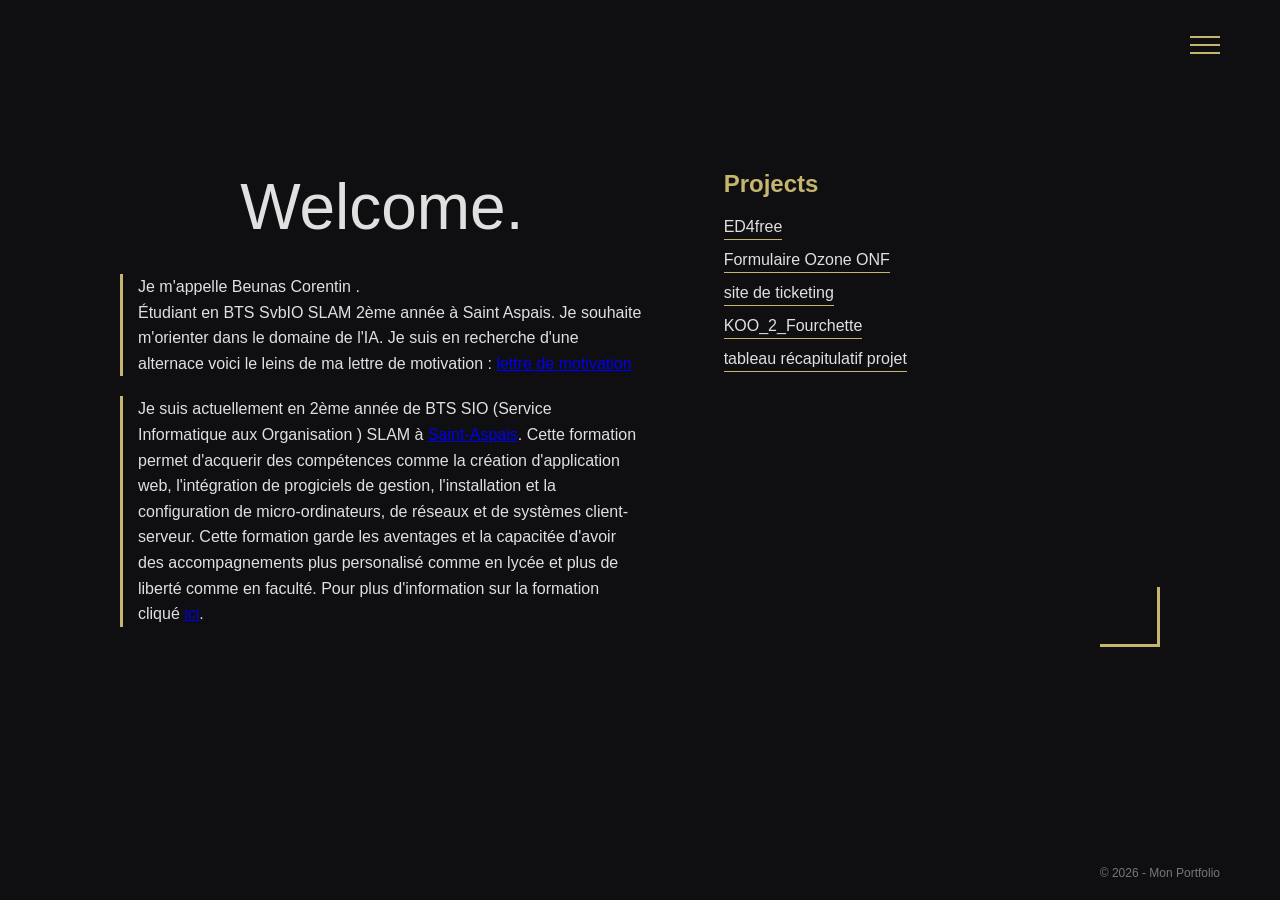
==== commit 6b8b1c99: "projet fini" ====
--- a/index.html
+++ b/index.html
@@ -23,7 +23,6 @@
             <a href="veille.html">Veille technologique</a>
             <a href="parcours.html">Parcours professionnel</a>
             <a href="competences.html">Compétences techniques</a>
-            <a href="projetbts.html">Projet durant le BTS</a>
             <a href="cv_beunas_corentin_licence_informatique_en_apprentissage_ (1).pdf" target="_blank" class="btn-cv">Voir mon CV</a>
             <a href="cv_beunas_corentin_licence_informatique_en_apprentissage_ (1).pdf" download class="btn-cv">Télécharger mon CV</a>
         </div>
@@ -60,8 +59,8 @@
             <li><a href="projet1.html">ED4free</a></li>
             <li><a href="projet2.html">Formulaire Ozone ONF</a></li>
             <li><a href="ticket.html">site de ticketing</a></li>
-            <li><a href="cantine.html">site de la cantine</a></li>
-            <a href="tableau.pdf" target="_blank" class="btn-cv">tableau récapitulatif projet</a>
+            <li><a href="KOO2FOURCHETTE.html">KOO_2_Fourchette</a></li>
+            <a href="tableaurésumerprojets.pdf" target="_blank" class="btn-cv">tableau récapitulatif projet</a>
         </ul>
 
         <div class="decor-project"></div>
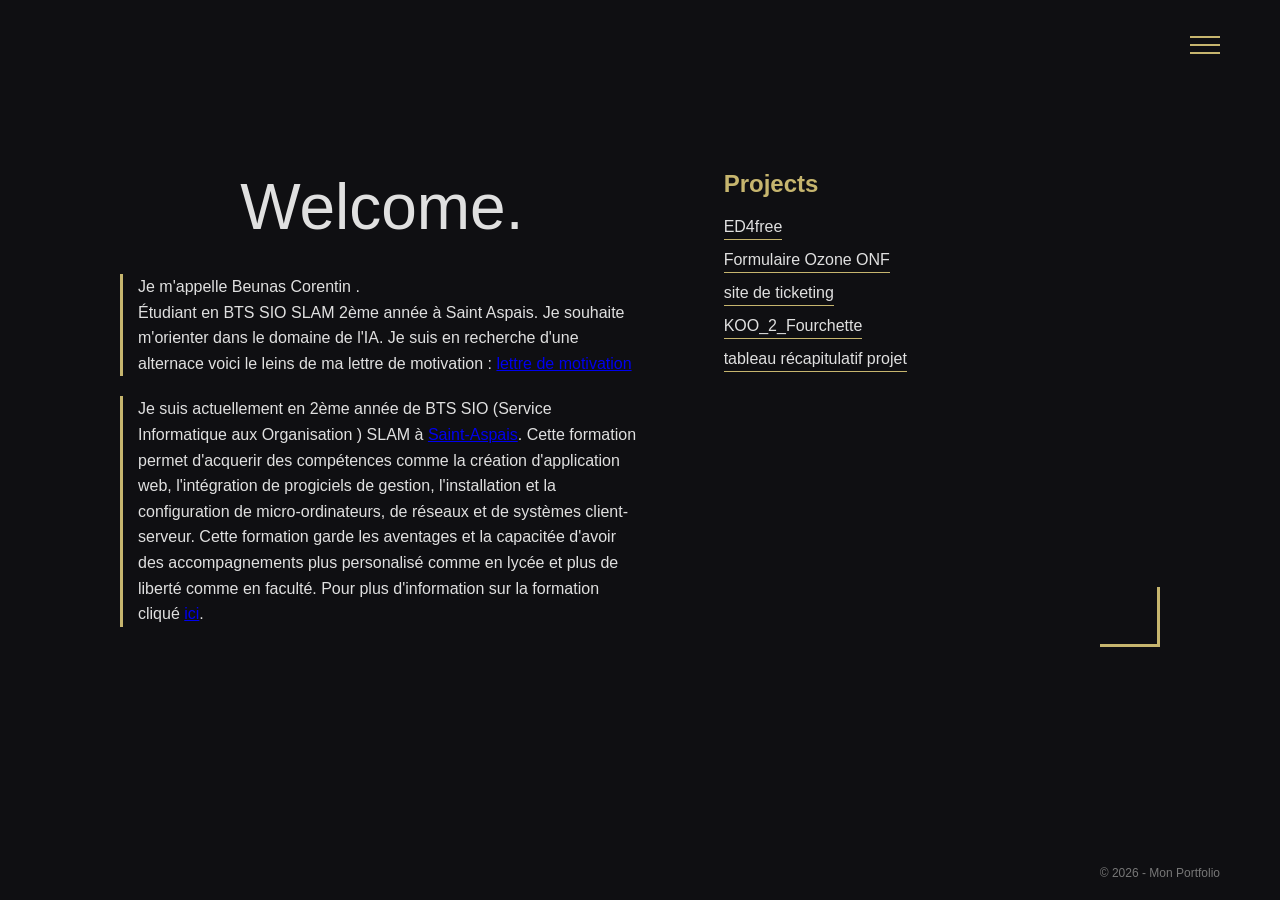
==== commit 7504fa6f: "correction index.html" ====
--- a/index.html
+++ b/index.html
@@ -35,7 +35,7 @@
         <h1>Welcome.</h1>
         <p>
             Je m'appelle Beunas Corentin <strong></strong>.<br>
-            Étudiant en BTS SvbIO SLAM 2ème année à Saint Aspais.
+            Étudiant en BTS SIO SLAM 2ème année à Saint Aspais.
             Je souhaite m'orienter dans le domaine de l'IA.
             Je suis en recherche d'une alternace voici le leins de ma lettre de motivation : <a href="Lettre_de_motivation_alterance_beunas_corentin.pdf" target="_blank">lettre de motivation</a>
         </p>
